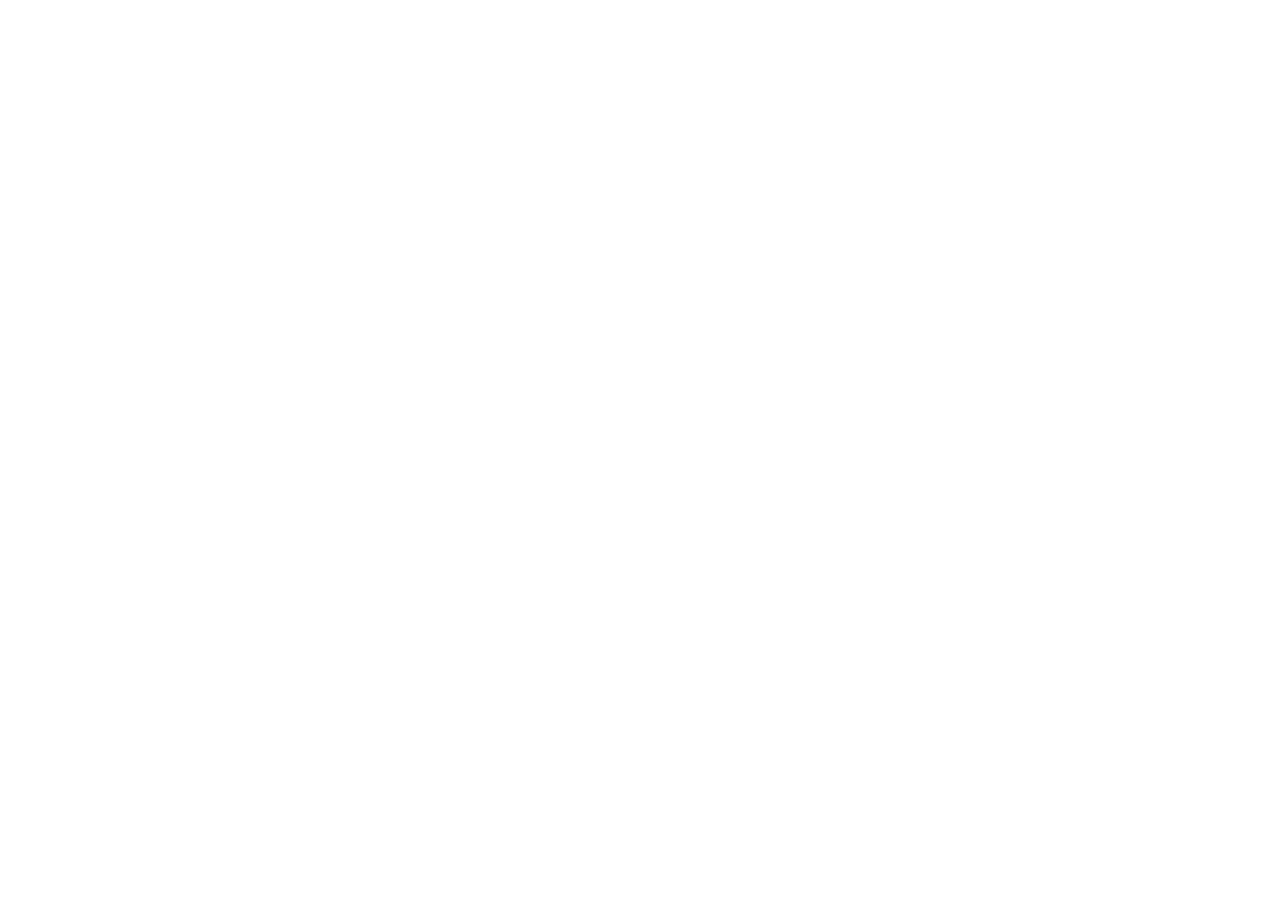
==== index.html @ c63b3575 "Criei projeto-social" ====
<!DOCTYPE html>
<html lang="pt-br">
<head>
    <meta charset="UTF-8">
    <meta name="viewport" content="width=device-width, initial-scale=1.0">
    <link rel="shortcut icon" href="favicon.ico" type="image/x-icon">
    <title>Projeto Redes Sociais</title>
</head>
<body>
    
</body>
</html>
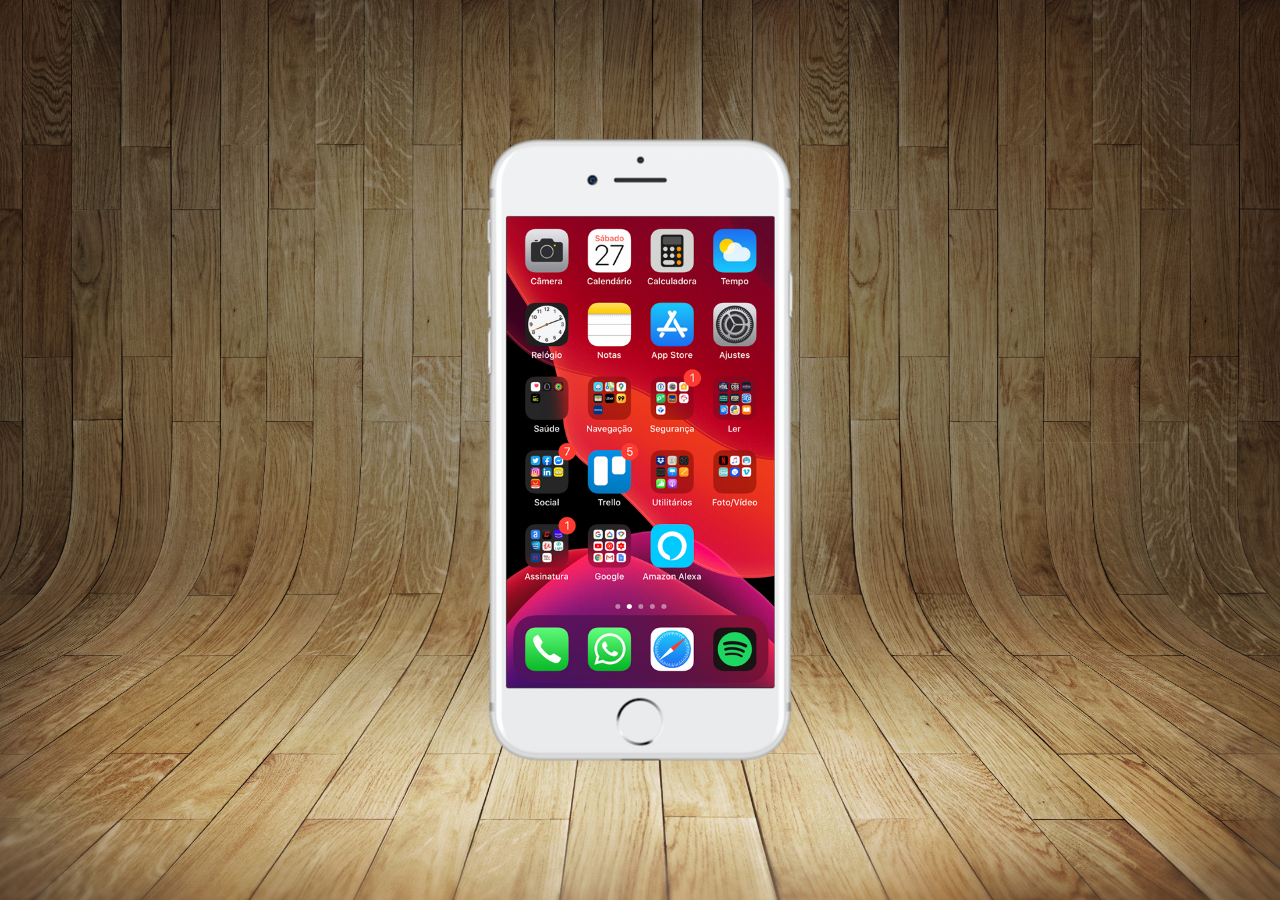
==== commit 6318e2be: "Criei a tela home" ====
--- a/index.html
+++ b/index.html
@@ -4,9 +4,17 @@
     <meta charset="UTF-8">
     <meta name="viewport" content="width=device-width, initial-scale=1.0">
     <link rel="shortcut icon" href="favicon.ico" type="image/x-icon">
+    <link rel="stylesheet" href="estilos/style.css">
     <title>Projeto Redes Sociais</title>
 </head>
 <body>
-    
+    <main>
+        <section id="telefone">
+            <iframe src="home.html" frameborder="0" name="tela" id="tela"></iframe>
+        </section>
+        <section id="redes-sociais">
+
+        </section>
+    </main>
 </body>
 </html>--- a/estilos/style.css
+++ b/estilos/style.css
@@ -0,0 +1,44 @@
+@charset "UTF-8";
+
+* {
+    margin: 0px;
+    padding: 0px;
+    font-family: Arial, Helvetica, sans-serif;
+}
+
+html, body {
+    height: 100vh;
+    width: 100vw;
+    background-color: black;
+}
+
+body {
+    background: url(../imagens/fundo-madeira.jpg) no-repeat top center;
+    background-size: cover;
+    background-attachment: fixed;
+}
+
+main {
+    position: relative;
+    height: 100vh;
+}
+
+section#telefone {
+    position: absolute;
+    top: 50%;
+    left: 50%;
+    transform: translate(-50%, -50%);
+
+    background-color: brown;
+    width: 311px;
+    height: 627px;
+    background: url('../imagens/frame-iphone.png') no-repeat;
+}
+
+iframe#tela {
+    position: relative;
+    top: 80px;
+    left: 22px;
+    height: 471px;
+    width: 268px;
+}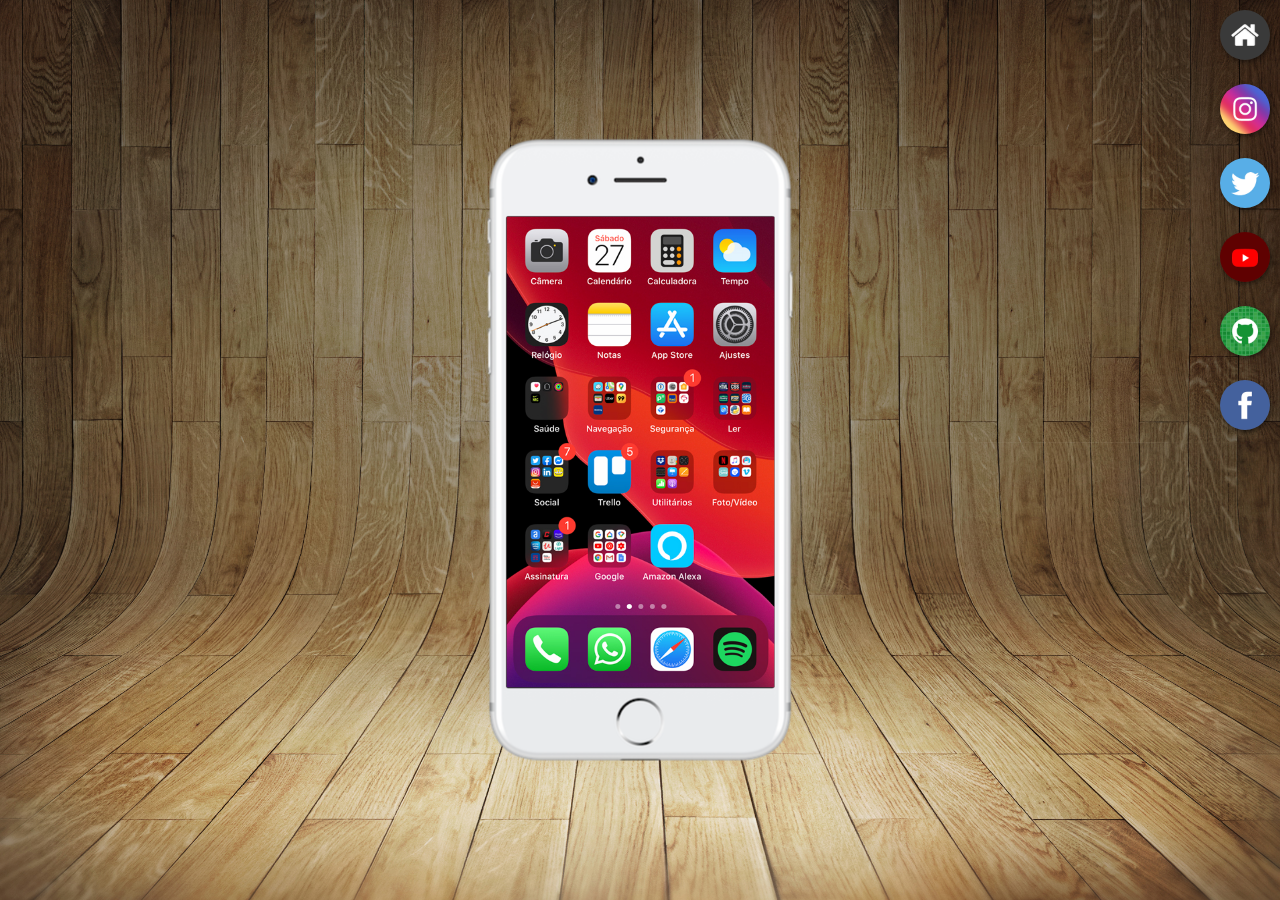
==== commit 01b5dfaf: "Botões na lateral" ====
--- a/index.html
+++ b/index.html
@@ -10,10 +10,17 @@
 <body>
     <main>
         <section id="telefone">
-            <iframe src="home.html" frameborder="0" name="tela" id="tela"></iframe>
+            <iframe src="home.html" frameborder="0" name="tela" id="tela">
+                Seu navegador não é compatível com isso!
+            </iframe>
         </section>
         <section id="redes-sociais">
-
+            <a href="#" target="tela"><img src="imagens/logo-home.jpg" alt="Home"></a> <br>
+            <a href="#" target="tela"><img src="imagens/logo-instagram.jpg" alt="Inatgram"></a> <br>
+            <a href="#" target="tela"><img src="imagens/logo-twitter.jpg" alt="Twitter"></a> <br>
+            <a href="#" target="tela"><img src="imagens/logo-youtube.jpg" alt="YouTube"></a> <br>
+            <a href="#" target="tela"><img src="imagens/logo-github.jpg" alt="GitHub"></a> <br>
+            <a href="#" target="tela"><img src="imagens/logo-facebook.jpg" alt="Facebook"></a>
         </section>
     </main>
 </body>
--- a/estilos/style.css
+++ b/estilos/style.css
@@ -41,4 +41,23 @@
     left: 22px;
     height: 471px;
     width: 268px;
+}
+
+section#redes-sociais {
+    text-align: right;
+}
+
+section#redes-sociais img {
+    border-radius: 50%;
+    width: 50px;
+    margin: 10px;
+    box-shadow: 1px 2px 5px rgba(0, 0, 0, 0.5);
+    box-sizing: border-box;
+}
+
+section#redes-sociais img:hover {
+    border: 3px solid rgba(255, 255, 255, 0.5);
+    transform: translate(-2px, -2px);
+    box-shadow: 5px 5px 10px rgba(0, 0, 0, 0.5);
+    transition-duration: 0.2s;
 }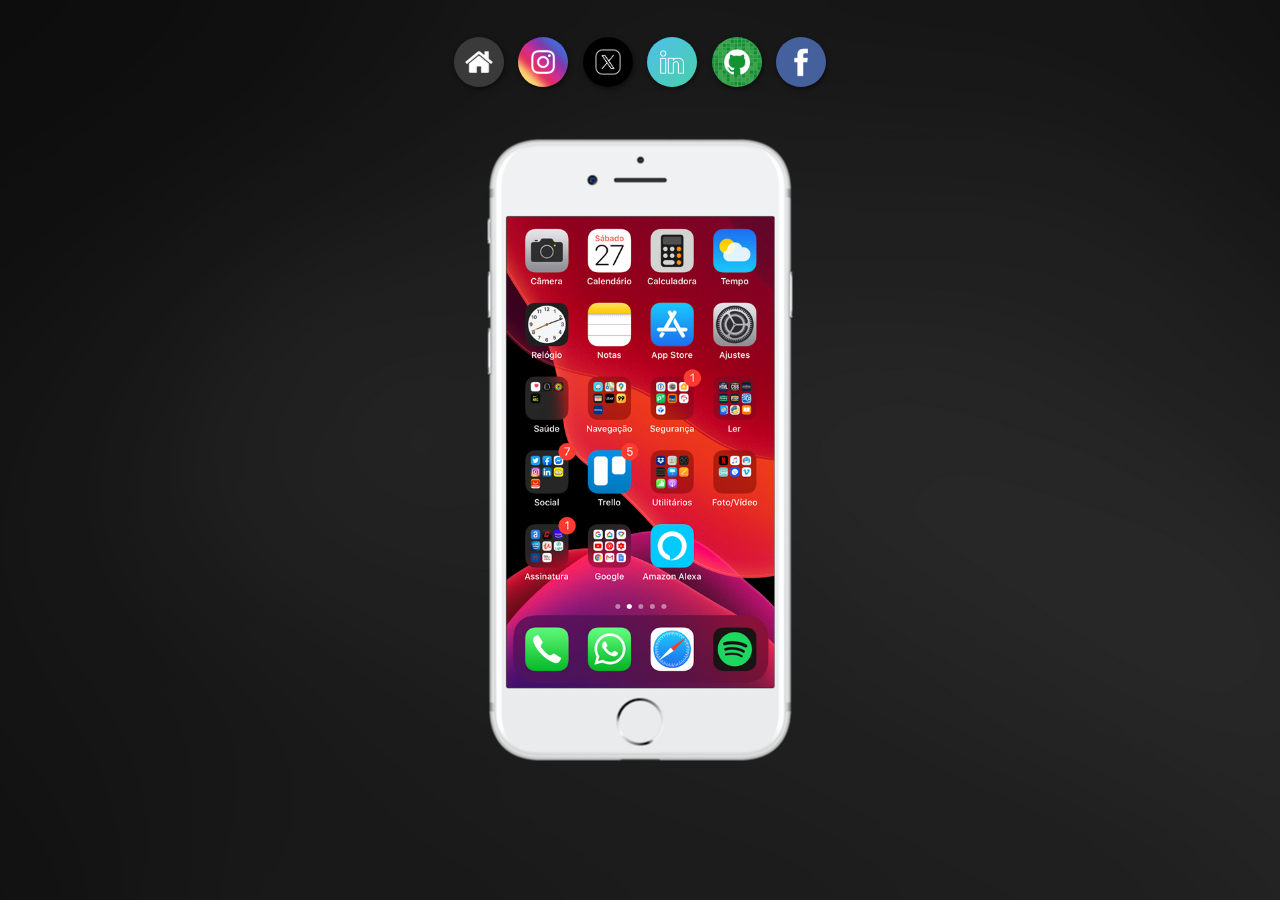
==== commit 0d4a7907: "Alteração projeto-social" ====
--- a/index.html
+++ b/index.html
@@ -15,12 +15,12 @@
             </iframe>
         </section>
         <section id="redes-sociais">
-            <a href="#" target="tela"><img src="imagens/logo-home.jpg" alt="Home"></a> <br>
-            <a href="#" target="tela"><img src="imagens/logo-instagram.jpg" alt="Inatgram"></a> <br>
-            <a href="#" target="tela"><img src="imagens/logo-twitter.jpg" alt="Twitter"></a> <br>
-            <a href="#" target="tela"><img src="imagens/logo-youtube.jpg" alt="YouTube"></a> <br>
-            <a href="#" target="tela"><img src="imagens/logo-github.jpg" alt="GitHub"></a> <br>
-            <a href="#" target="tela"><img src="imagens/logo-facebook.jpg" alt="Facebook"></a>
+                <a href="home.html" target="tela"><img src="imagens/logo-home.jpg" alt="Home"></a>
+                <a href="instagram.html" target="tela"><img src="imagens/logo-instagram.jpg" alt="Instagram"></a>
+                <a href="twitter.html" target="tela"><img src="imagens-eu/logo-twiter.jpg" alt="Twitter"></a>
+                <a href="linkedin.html" target="tela"><img src="imagens-eu/logo-linkedin.png" alt="Linkedin"></a>
+                <a href="github.html" target="tela"><img src="imagens/logo-github.jpg" alt="GitHub"></a>
+                <a href="facebook.html" target="tela"><img src="imagens/logo-facebook.jpg" alt="Facebook"></a>
         </section>
     </main>
 </body>
--- a/estilos/style.css
+++ b/estilos/style.css
@@ -13,9 +13,10 @@
 }
 
 body {
-    background: url(../imagens/fundo-madeira.jpg) no-repeat top center;
+    background: url('../imagens/fundo-preto.jpg') no-repeat top center;
     background-size: cover;
     background-attachment: fixed;
+    background-position: center center;
 }
 
 main {
@@ -28,6 +29,7 @@
     top: 50%;
     left: 50%;
     transform: translate(-50%, -50%);
+
 
     background-color: brown;
     width: 311px;
@@ -44,13 +46,15 @@
 }
 
 section#redes-sociais {
-    text-align: right;
+    text-align: center;
+    transform: translate(0%, 50%);
+    
 }
 
 section#redes-sociais img {
     border-radius: 50%;
     width: 50px;
-    margin: 10px;
+    margin: 5px;
     box-shadow: 1px 2px 5px rgba(0, 0, 0, 0.5);
     box-sizing: border-box;
 }
